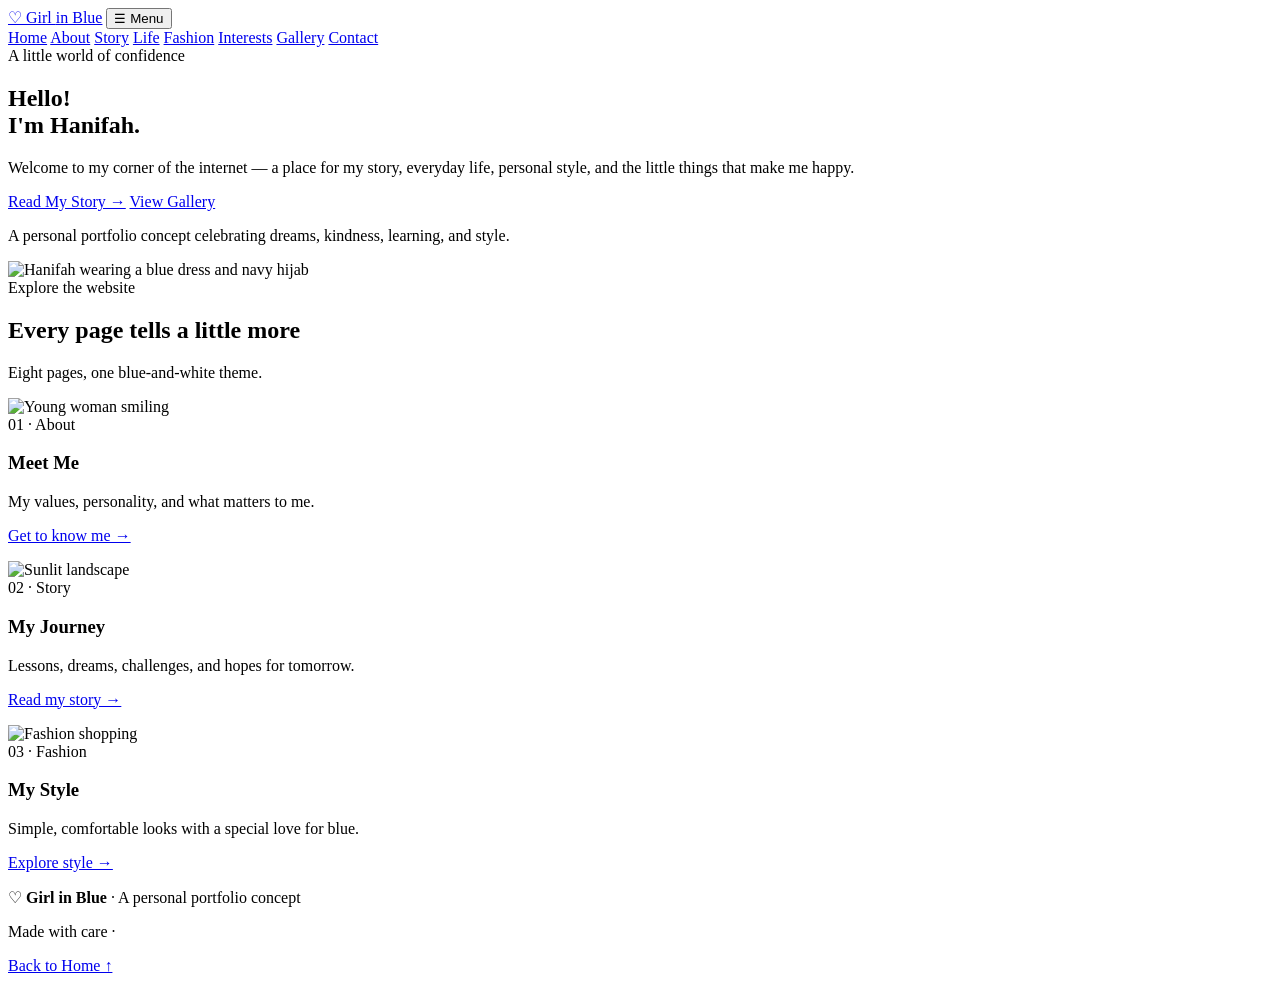
==== index.html @ c1da4864 "Add files via upload" ====
<!DOCTYPE html>
<html lang="en">
<head>
  <meta charset="UTF-8">
  <meta name="viewport" content="width=device-width, initial-scale=1.0">
  <meta name="description" content="Girl in Blue — a personal website about life, story, fashion, and interests.">
  <title>Home | Girl in Blue</title>
  <link rel="stylesheet" href="css/style.css">
  <script src="js/script.js" defer></script>
</head>
<body>
<header class="site-header">
  <div class="nav-wrap">
    <a class="brand" href="index.html">♡ Girl <span>in Blue</span></a>
    <button class="menu-toggle" type="button" aria-controls="site-nav" aria-expanded="false">☰ Menu</button>
    <nav id="site-nav" aria-label="Main navigation">
      <a href="index.html" aria-current="page">Home</a>
<a href="about.html">About</a>
<a href="story.html">Story</a>
<a href="life.html">Life</a>
<a href="fashion.html">Fashion</a>
<a href="interests.html">Interests</a>
<a href="gallery.html">Gallery</a>
<a href="contact.html">Contact</a>
    </nav>
  </div>
</header>
<main>

<section class="hero">
  <div>
    <div class="eyebrow">A little world of confidence</div>
    <h1>Hello!<br>I'm <span class="blue">Hanifah.</span></h1>
    <p class="lead">Welcome to my corner of the internet — a place for my story, everyday life, personal style, and the little things that make me happy.</p>
    <p><a class="btn" href="story.html">Read My Story →</a> <a class="btn secondary" href="gallery.html">View Gallery</a></p>
    <p class="form-note">A personal portfolio concept celebrating dreams, kindness, learning, and style.</p>
  </div>
  <div class="hero-image"><img src="images/hanifah-blue-dress.jpg" alt="Hanifah wearing a blue dress and navy hijab"></div>
</section>
<section class="section">
  <div class="section-heading"><div><div class="eyebrow">Explore the website</div><h2>Every page tells a little more</h2></div><p>Eight pages, one blue-and-white theme.</p></div>
  <div class="grid">
    <article class="card"><img src="https://images.unsplash.com/photo-1524504388940-b1c1722653e1?auto=format&fit=crop&w=800&q=80" alt="Young woman smiling"><div class="card-body"><span class="pill">01 · About</span><h3>Meet Me</h3><p>My values, personality, and what matters to me.</p><p><a class="blue" href="about.html">Get to know me →</a></p></div></article>
    <article class="card"><img src="https://images.unsplash.com/photo-1500530855697-b586d89ba3ee?auto=format&fit=crop&w=800&q=80" alt="Sunlit landscape"><div class="card-body"><span class="pill">02 · Story</span><h3>My Journey</h3><p>Lessons, dreams, challenges, and hopes for tomorrow.</p><p><a class="blue" href="story.html">Read my story →</a></p></div></article>
    <article class="card"><img src="https://images.unsplash.com/photo-1483985988355-763728e1935b?auto=format&fit=crop&w=800&q=80" alt="Fashion shopping"><div class="card-body"><span class="pill">03 · Fashion</span><h3>My Style</h3><p>Simple, comfortable looks with a special love for blue.</p><p><a class="blue" href="fashion.html">Explore style →</a></p></div></article>
  </div>
</section>

</main>
<footer><div class="container footer-wrap"><p>♡ <strong>Girl in Blue</strong> · A personal portfolio concept</p><p>Made with care · <span id="year"></span></p><p><a href="index.html">Back to Home ↑</a></p></div></footer>
</body>
</html>
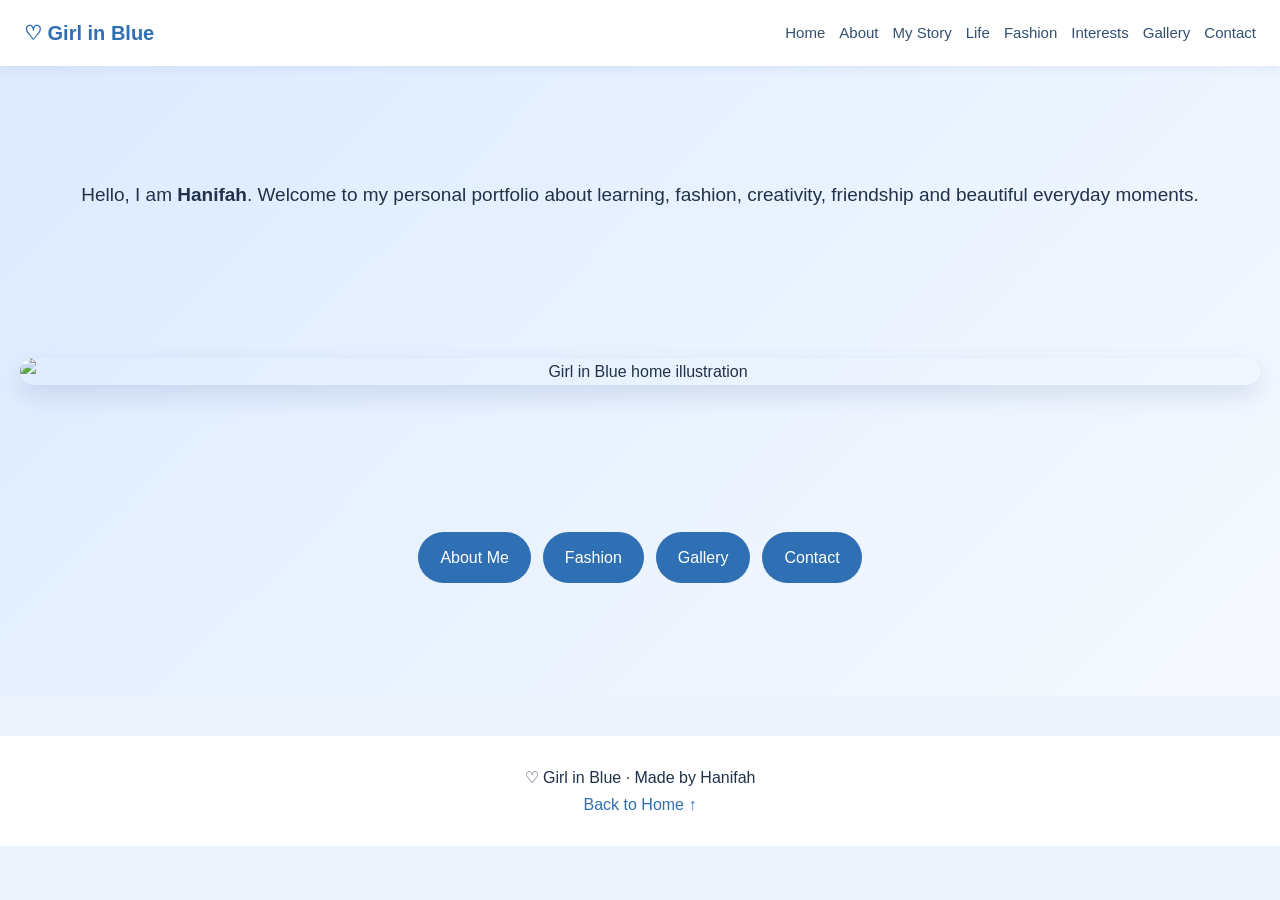
==== commit 16681b65: "Add files via upload" ====
--- a/index.html
+++ b/index.html
@@ -1,52 +1,13 @@
-<!DOCTYPE html>
-<html lang="en">
-<head>
-  <meta charset="UTF-8">
-  <meta name="viewport" content="width=device-width, initial-scale=1.0">
-  <meta name="description" content="Girl in Blue — a personal website about life, story, fashion, and interests.">
-  <title>Home | Girl in Blue</title>
-  <link rel="stylesheet" href="css/style.css">
-  <script src="js/script.js" defer></script>
-</head>
-<body>
-<header class="site-header">
-  <div class="nav-wrap">
-    <a class="brand" href="index.html">♡ Girl <span>in Blue</span></a>
-    <button class="menu-toggle" type="button" aria-controls="site-nav" aria-expanded="false">☰ Menu</button>
-    <nav id="site-nav" aria-label="Main navigation">
-      <a href="index.html" aria-current="page">Home</a>
-<a href="about.html">About</a>
-<a href="story.html">Story</a>
-<a href="life.html">Life</a>
-<a href="fashion.html">Fashion</a>
-<a href="interests.html">Interests</a>
-<a href="gallery.html">Gallery</a>
-<a href="contact.html">Contact</a>
-    </nav>
-  </div>
-</header>
-<main>
-
-<section class="hero">
-  <div>
-    <div class="eyebrow">A little world of confidence</div>
-    <h1>Hello!<br>I'm <span class="blue">Hanifah.</span></h1>
-    <p class="lead">Welcome to my corner of the internet — a place for my story, everyday life, personal style, and the little things that make me happy.</p>
-    <p><a class="btn" href="story.html">Read My Story →</a> <a class="btn secondary" href="gallery.html">View Gallery</a></p>
-    <p class="form-note">A personal portfolio concept celebrating dreams, kindness, learning, and style.</p>
-  </div>
-  <div class="hero-image"><img src="images/hanifah-blue-dress.jpg" alt="Hanifah wearing a blue dress and navy hijab"></div>
-</section>
-<section class="section">
-  <div class="section-heading"><div><div class="eyebrow">Explore the website</div><h2>Every page tells a little more</h2></div><p>Eight pages, one blue-and-white theme.</p></div>
-  <div class="grid">
-    <article class="card"><img src="https://images.unsplash.com/photo-1524504388940-b1c1722653e1?auto=format&fit=crop&w=800&q=80" alt="Young woman smiling"><div class="card-body"><span class="pill">01 · About</span><h3>Meet Me</h3><p>My values, personality, and what matters to me.</p><p><a class="blue" href="about.html">Get to know me →</a></p></div></article>
-    <article class="card"><img src="https://images.unsplash.com/photo-1500530855697-b586d89ba3ee?auto=format&fit=crop&w=800&q=80" alt="Sunlit landscape"><div class="card-body"><span class="pill">02 · Story</span><h3>My Journey</h3><p>Lessons, dreams, challenges, and hopes for tomorrow.</p><p><a class="blue" href="story.html">Read my story →</a></p></div></article>
-    <article class="card"><img src="https://images.unsplash.com/photo-1483985988355-763728e1935b?auto=format&fit=crop&w=800&q=80" alt="Fashion shopping"><div class="card-body"><span class="pill">03 · Fashion</span><h3>My Style</h3><p>Simple, comfortable looks with a special love for blue.</p><p><a class="blue" href="fashion.html">Explore style →</a></p></div></article>
-  </div>
-</section>
-
-</main>
-<footer><div class="container footer-wrap"><p>♡ <strong>Girl in Blue</strong> · A personal portfolio concept</p><p>Made with care · <span id="year"></span></p><p><a href="index.html">Back to Home ↑</a></p></div></footer>
-</body>
-</html>
+<!DOCTYPE html><html lang="en"><head><meta charset="UTF-8"><meta name="viewport" content="width=device-width, initial-scale=1.0"><title>Welcome to My Little World in Blue 💙 | Girl in Blue</title><link rel="stylesheet" href="style.css"></head><body><header class="navbar">
+  <a class="brand" href="index.html">♡ Girl in Blue</a>
+  <nav>
+    <a href="index.html">Home</a>
+    <a href="about.html">About</a>
+    <a href="story.html">My Story</a>
+    <a href="life.html">Life</a>
+    <a href="fashion.html">Fashion</a>
+    <a href="interests.html">Interests</a>
+    <a href="gallery.html">Gallery</a>
+    <a href="contact.html">Contact</a>
+  </nav>
+</header><section class="hero"><p class="lead">Hello, I am <strong>Hanifah</strong>. Welcome to my personal portfolio about learning, fashion, creativity, friendship and beautiful everyday moments.</p><img class="main-image" src="images/home.svg" alt="Girl in Blue home illustration"><div class="quick-links"><a href="about.html">About Me</a><a href="fashion.html">Fashion</a><a href="gallery.html">Gallery</a><a href="contact.html">Contact</a></div></section><footer><p>♡ Girl in Blue · Made by Hanifah</p><a href="index.html">Back to Home ↑</a></footer></body></html>
--- a/style.css
+++ b/style.css
@@ -0,0 +1 @@
+*{box-sizing:border-box;margin:0;padding:0}body{font-family:"Segoe UI",Arial,sans-serif;background:#eef4fb;color:#22314a;line-height:1.7}.navbar{display:flex;flex-wrap:wrap;justify-content:space-between;align-items:center;gap:12px;padding:16px 24px;background:#fff;box-shadow:0 2px 10px rgba(31,71,136,.08);position:sticky;top:0;z-index:10}.brand{font-weight:800;color:#2f6fb3;text-decoration:none;font-size:20px}nav{display:flex;flex-wrap:wrap;gap:14px}nav a{color:#33506f;text-decoration:none;font-size:15px}nav a:hover{color:#2f6fb3}.hero{min-height:70vh;display:grid;place-items:center;text-align:center;padding:50px 20px;background:linear-gradient(135deg,#dceaff,#f6faff)}.hero h1{font-size:38px;color:#245a94;margin-bottom:14px}.page{max-width:900px;margin:40px auto;padding:0 20px}.page h1{color:#245a94;margin-bottom:16px;font-size:32px}.lead{font-size:19px}.main-image{width:100%;max-height:400px;object-fit:cover;border-radius:18px;margin:22px 0;box-shadow:0 10px 25px rgba(31,71,136,.15)}.quick-links{display:flex;flex-wrap:wrap;gap:12px;justify-content:center}.quick-links a{background:#2f6fb3;color:#fff;padding:12px 22px;border-radius:30px;text-decoration:none}.quick-links a:hover{background:#245a94}.info-box{background:#fff;border-left:6px solid #2f6fb3;padding:20px;border-radius:12px;margin-top:20px}ul{padding-left:22px;margin:12px 0}.style-tags{display:flex;flex-wrap:wrap;gap:10px;margin-top:16px}.style-tags span{background:#dceaff;color:#245a94;padding:8px 16px;border-radius:20px;font-weight:600}.interest-grid{display:grid;grid-template-columns:repeat(auto-fit,minmax(220px,1fr));gap:18px}.interest{background:#fff;padding:24px;border-radius:16px;box-shadow:0 6px 18px rgba(31,71,136,.08)}.interest h3{color:#245a94;margin-bottom:8px}.gallery{display:grid;grid-template-columns:repeat(auto-fit,minmax(220px,1fr));gap:16px}.gallery img{width:100%;height:220px;object-fit:cover;border-radius:14px}.contact-card{background:#fff;padding:22px;border-radius:16px;margin:20px 0;box-shadow:0 6px 18px rgba(31,71,136,.08)}form{display:grid;gap:10px;background:#fff;padding:24px;border-radius:16px;box-shadow:0 6px 18px rgba(31,71,136,.08)}input,textarea{padding:12px;border:1px solid #c9d9ec;border-radius:8px;font-family:inherit;width:100%}button{padding:12px 20px;border:none;border-radius:30px;background:#2f6fb3;color:#fff;font-weight:700;cursor:pointer}button:hover{background:#245a94}footer{text-align:center;padding:28px;background:#fff;margin-top:40px}footer a{color:#2f6fb3;text-decoration:none}@media(max-width:640px){.hero h1{font-size:28px}.navbar{justify-content:center;text-align:center}nav{justify-content:center}}
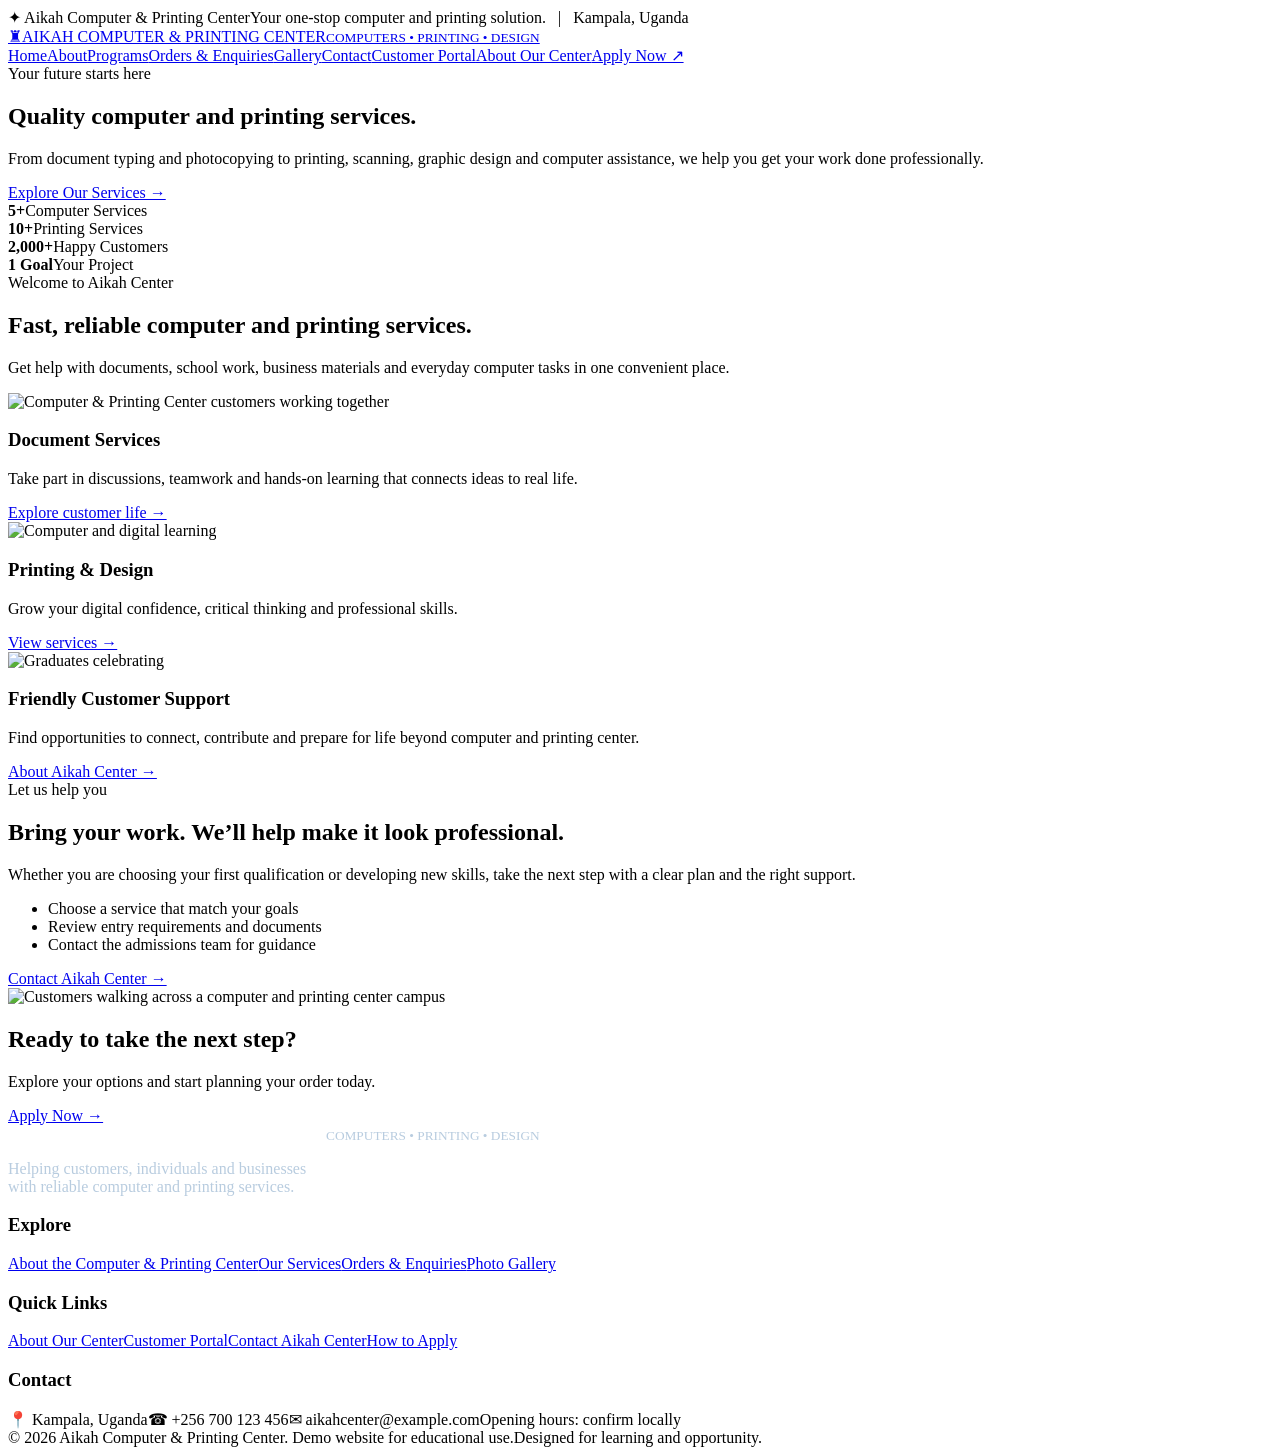
==== commit 03c23f06: "Add files via upload" ====
--- a/index.html
+++ b/index.html
@@ -1,13 +1,17 @@
-<!DOCTYPE html><html lang="en"><head><meta charset="UTF-8"><meta name="viewport" content="width=device-width, initial-scale=1.0"><title>Welcome to My Little World in Blue 💙 | Girl in Blue</title><link rel="stylesheet" href="style.css"></head><body><header class="navbar">
-  <a class="brand" href="index.html">♡ Girl in Blue</a>
-  <nav>
-    <a href="index.html">Home</a>
-    <a href="about.html">About</a>
-    <a href="story.html">My Story</a>
-    <a href="life.html">Life</a>
-    <a href="fashion.html">Fashion</a>
-    <a href="interests.html">Interests</a>
-    <a href="gallery.html">Gallery</a>
-    <a href="contact.html">Contact</a>
-  </nav>
-</header><section class="hero"><p class="lead">Hello, I am <strong>Hanifah</strong>. Welcome to my personal portfolio about learning, fashion, creativity, friendship and beautiful everyday moments.</p><img class="main-image" src="images/home.svg" alt="Girl in Blue home illustration"><div class="quick-links"><a href="about.html">About Me</a><a href="fashion.html">Fashion</a><a href="gallery.html">Gallery</a><a href="contact.html">Contact</a></div></section><footer><p>♡ Girl in Blue · Made by Hanifah</p><a href="index.html">Back to Home ↑</a></footer></body></html>+<!DOCTYPE html>
+<html lang="en"><head><meta charset="UTF-8"><meta name="viewport" content="width=device-width, initial-scale=1.0">
+<meta name="description" content="Aikah Computer & Printing Center — education, excellence and opportunity."><title>Home | Aikah Computer & Printing Center</title><link rel="stylesheet" href="assets/style.css"></head><body>
+<div class="topbar"><div class="container"><span>✦ Aikah Computer & Printing Center</span><span>Your one-stop computer and printing solution. &nbsp; | &nbsp; Kampala, Uganda</span></div></div>
+<header><div class="container nav-wrap"><a class="brand" href="index.html"><span class="crest">♜</span><span>AIKAH COMPUTER & PRINTING CENTER<small>COMPUTERS • PRINTING • DESIGN</small></span></a><nav class="nav" aria-label="Main navigation"><a class="active" href="index.html">Home</a><a class="" href="about.html">About</a><a class="" href="services.html">Programs</a><a class="" href="admissions.html">Orders & Enquiries</a><a class="" href="gallery.html">Gallery</a><a class="" href="contact.html">Contact</a><a class="" href="login.html">Customer Portal</a><a class="" href="customer-life.html">About Our Center</a><a class="apply" href="admissions.html">Apply Now ↗</a></nav></div></header>
+<main>
+<section class="hero"><div class="container"><span class="eyebrow">Your future starts here</span><h1>Quality computer and <span>printing services.</span></h1><p>From document typing and photocopying to printing, scanning, graphic design and computer assistance, we help you get your work done professionally.</p><a class="btn" href="services.html">Explore Our Services →</a> &nbsp; <a class="btn outline" style="color:white;border-color:#ffffff88" href="about.html">Discover Aikah Center</a></div></section>
+<div class="container stats"><div class="stats-grid"><div class="stat"><strong>5+</strong><span>Computer Services</span></div><div class="stat"><strong>10+</strong><span>Printing Services</span></div><div class="stat"><strong>2,000+</strong><span>Happy Customers</span></div><div class="stat"><strong>1 Goal</strong><span>Your Project</span></div></div></div>
+<section><div class="container"><div class="section-head center"><span class="eyebrow">Welcome to Aikah Center</span><h2>Fast, reliable computer and printing services.</h2><p>Get help with documents, school work, business materials and everyday computer tasks in one convenient place.</p></div><div class="grid grid-3">
+<article class="card"><img src="https://images.unsplash.com/photo-1523240795612-9a054b0db644?auto=format&fit=crop&w=800&q=80" alt="Computer & Printing Center customers working together"><div class="card-body"><h3>Document Services</h3><p>Take part in discussions, teamwork and hands-on learning that connects ideas to real life.</p><a class="link" href="customer-life.html">Explore customer life →</a></div></article>
+<article class="card"><img src="https://images.unsplash.com/photo-1516321318423-f06f85e504b3?auto=format&fit=crop&w=800&q=80" alt="Computer and digital learning"><div class="card-body"><h3>Printing & Design</h3><p>Grow your digital confidence, critical thinking and professional skills.</p><a class="link" href="services.html">View services →</a></div></article>
+<article class="card"><img src="https://images.unsplash.com/photo-1523580846011-d3a5bc25702b?auto=format&fit=crop&w=800&q=80" alt="Graduates celebrating"><div class="card-body"><h3>Friendly Customer Support</h3><p>Find opportunities to connect, contribute and prepare for life beyond computer and printing center.</p><a class="link" href="about.html">About Aikah Center →</a></div></article></div></div></section>
+<section class="soft"><div class="container feature"><div><span class="eyebrow">Let us help you</span><div class="section-head"><h2>Bring your work. We’ll help make it look professional.</h2><p>Whether you are choosing your first qualification or developing new skills, take the next step with a clear plan and the right support.</p></div><ul class="checklist"><li>Choose a service that match your goals</li><li>Review entry requirements and documents</li><li>Contact the admissions team for guidance</li></ul><a class="btn" href="admissions.html">Contact Aikah Center →</a></div><img src="https://images.unsplash.com/photo-1523050854058-8df90110c9f1?auto=format&fit=crop&w=1000&q=85" alt="Customers walking across a computer and printing center campus"></div></section>
+<section><div class="container"><div class="cta"><div><h2>Ready to take the next step?</h2><p>Explore your options and start planning your order today.</p></div><a class="btn" href="admissions.html">Apply Now →</a></div></div></section>
+</main>
+<footer><div class="container"><div class="footer-grid"><div><a class="brand" href="index.html" style="color:white"><span class="crest">♜</span><span style="color:white">AIKAH COMPUTER & PRINTING CENTER<small style="color:#b8ccdf">COMPUTERS • PRINTING • DESIGN</small></span></a><p style="max-width:300px;color:#b8ccdf">Helping customers, individuals and businesses with reliable computer and printing services.</p></div><div><h3 class="footer-title">Explore</h3><div class="footer-links"><a href="about.html">About the Computer & Printing Center</a><a href="services.html">Our Services</a><a href="admissions.html">Orders & Enquiries</a><a href="gallery.html">Photo Gallery</a></div></div><div><h3 class="footer-title">Quick Links</h3><div class="footer-links"><a href="customer-life.html">About Our Center</a><a href="login.html">Customer Portal</a><a href="contact.html">Contact Aikah Center</a><a href="admissions.html">How to Apply</a></div></div><div><h3 class="footer-title">Contact</h3><div class="footer-links"><span>📍 Kampala, Uganda</span><span>☎ +256 700 123 456</span><span>✉ aikahcenter@example.com</span><span>Opening hours: confirm locally</span></div></div></div><div class="footer-bottom"><span>© 2026 Aikah Computer & Printing Center. Demo website for educational use.</span><span>Designed for learning and opportunity.</span></div></div></footer>
+<script src="assets/site.js"></script></body></html>
